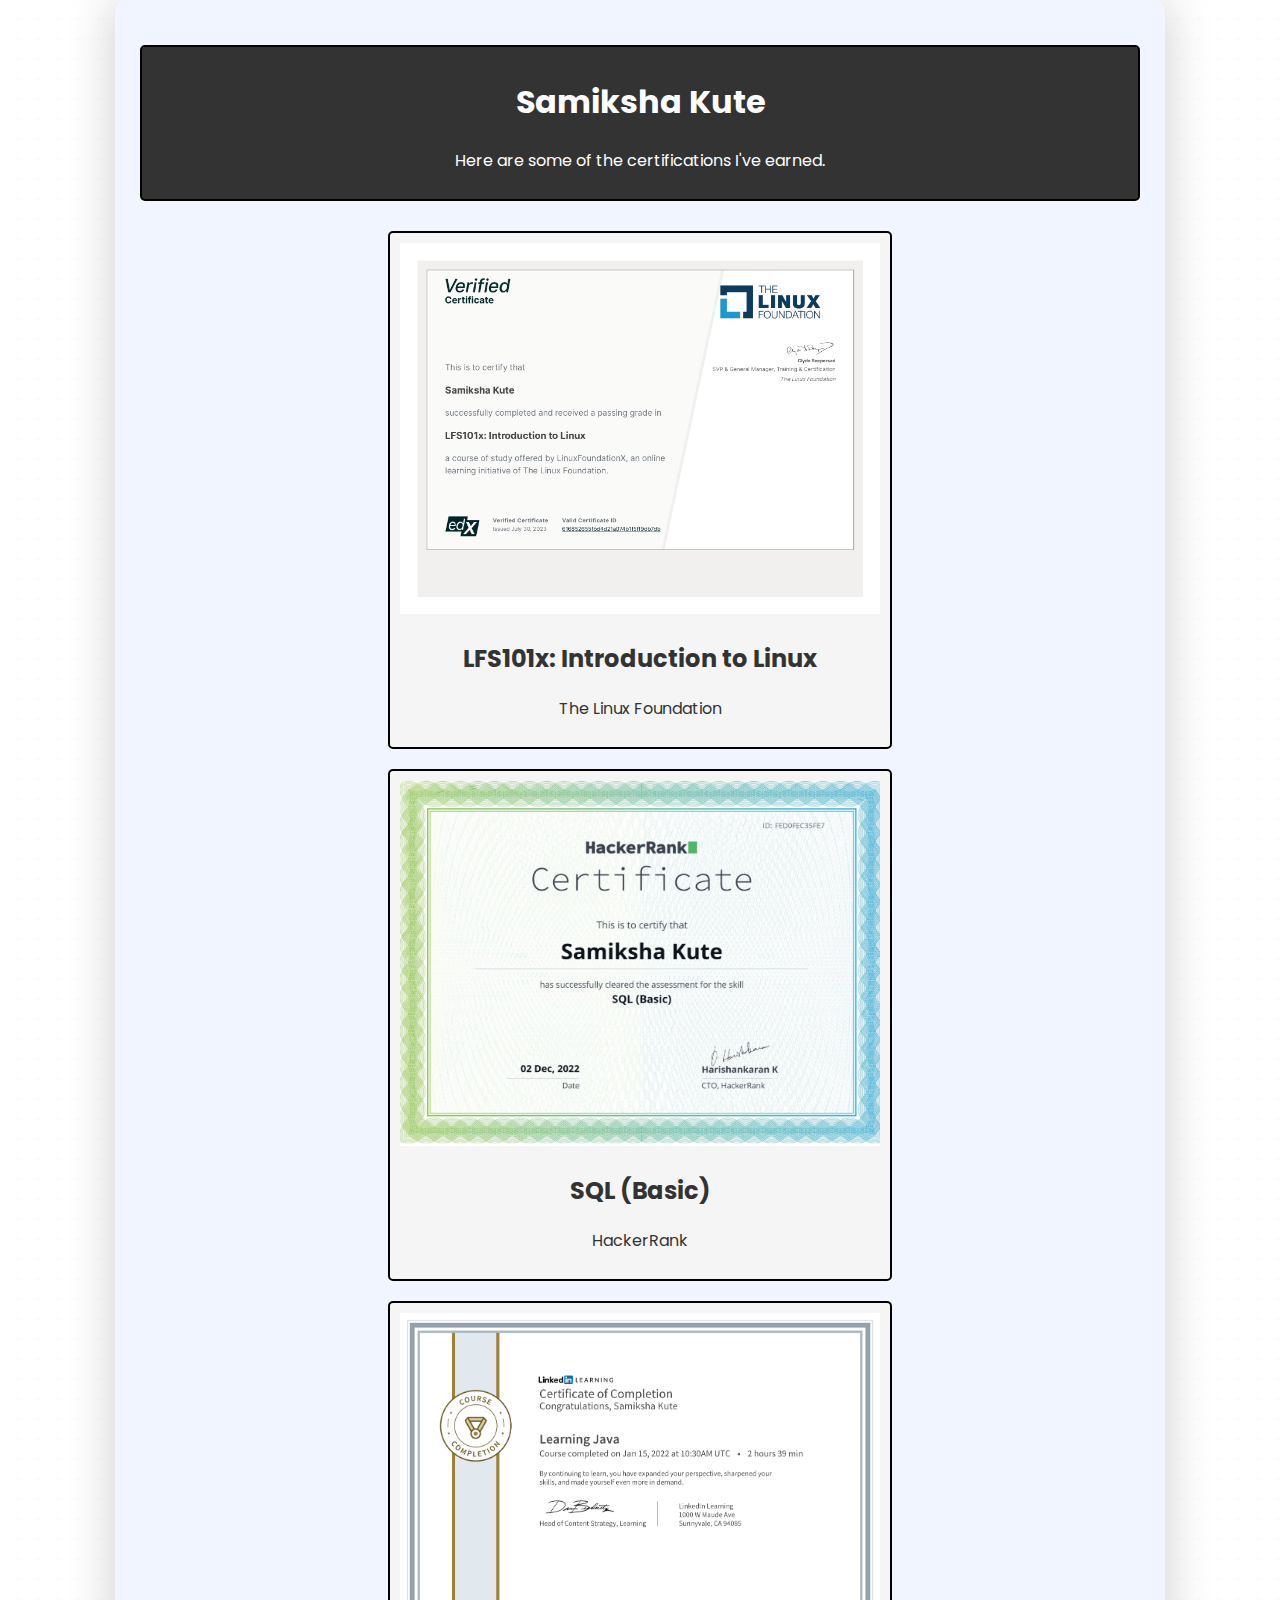
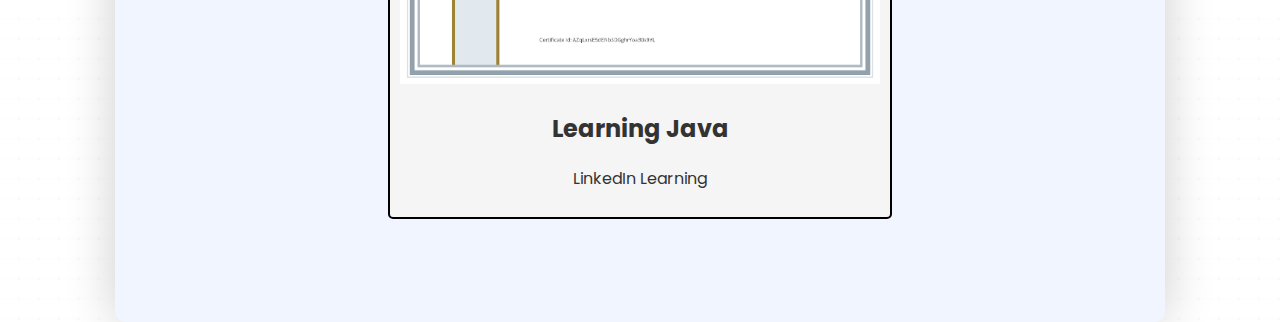
==== certifications.html @ d8dfdb76 "add new files" ====
<!DOCTYPE html>
<html lang="en">
  <head>
    <meta charset="UTF-8" />
    <meta name="viewport" content="width=device-width, initial-scale=1.0" />
    <meta name="description" content="Your website description here" />
    <!-- Add a meta description -->
    <link rel="icon" href="images/circular_image.jpg" />
    <link
      rel="stylesheet"
      href="https://cdnjs.cloudflare.com/ajax/libs/font-awesome/6.1.2/css/all.min.css"
      integrity="sha512-1sCRPdkRXhBV2PBLUdRb4tMg1w2YPf37qatUFeS7zlBy7jJI8Lf4VHwWfZZfpXtYSLy85pkm9GaYVYMfw5BC1A=="
      crossorigin="anonymous"
      referrerpolicy="no-referrer"
    />
    <link
      href="https://fonts.googleapis.com/css2?family=Poppins:wght@300;400;500;600;700&display=swap"
      rel="stylesheet"
    />

    <link rel="stylesheet" href="certifications.css" />
    <title>Samiksha Kute - Certifications</title>
  </head>


  <body>
    <div class="page">
      <div class="content">
        <div class="toggle-container">
          <i class="fas fa-sun" id="mode-toggle"></i>
        </div>
        <a href="index.html">
          <div class="heading">
            <h1>Samiksha Kute</h1>
            <p>Here are some of the certifications I've earned.</p>
          </div>
        </a>
        <div class="certificates">
          <div class="certificate">
               <a href="https://courses.edx.org/certificates/616852655fbd4d21a074b1f5ff9db7db" target="_blank"><img src="images/linux.jpg" alt="Certificate 1"></a>
               <h2>LFS101x: Introduction to Linux</h2>
               <p>The Linux Foundation</p>
               
          </div>
       
           <div class="certificate">
               <img src="images/sql_basic.jpg" alt="Certificate 2">
               <h2>SQL (Basic)</h2>
               <p>HackerRank</p>
               
          </div>

           <div class="certificate">
               <img src="images/java.png" alt="Certificate 3">
               <h2>Learning Java</h2>
               <p>LinkedIn Learning</p>
               
          </div>
        </div>
        

        <div class="socialmedia">
          <a href="https://github.com/samikshakute"
            ><i class="fa-brands fa-github"></i
          ></a>
          <a href="https://twitter.com/samikshakute"
            ><i class="fa-brands fa-twitter"></i
          ></a>
          <a href="https://www.linkedin.com/in/samikshakute"
            ><i class="fa-brands fa-linkedin"></i
          ></a>
        </div>
      </div>
    </div>
    <script src="script.js"></script>
  </body>
</html>
---- certifications.css ----
body {
     margin: 0;
     font-family: 'Poppins', sans-serif;
     background-color: #e0e0e0;
     color: #333333;

     background-image: linear-gradient(to bottom, #ffffff 80%, transparent 120%),
          linear-gradient(to right, #fffdfd 80%, transparent 120%);
     background-size: 20px 20px;
     /* Adjust the size of the dots */

}

page {
     display: flex;
     justify-content: center;
     align-items: center;
     min-height: 100vh;
     background-color: transparent;
     margin: 20px;
}



.content {
     background-color: #F0F5FF;
     /* Light Blue */
     border-radius: 10px;
     padding: 25px;
     box-shadow: 0 0 50px rgba(0, 0, 0, 0.2);
     max-width: 1000px;
     margin: 0 auto;
     /* Adjust the width as needed */
     text-align: center;
     position: relative;
     overflow: auto;
}


.toggle-container {
     position: absolute;
     top: 10px;
     right: 10px;
     z-index: 1000;
}

.toggle-container i {
     font-size: 24px;
     cursor: pointer;
     transition: color 0.3s;
}

.heading {
     margin: 20px 0;
     padding: 10px;
     border: 2px solid rgb(0, 0, 0);
     border-radius: 5px;
     text-align: center;
     background-color: #333333;
     color: #FFFFFF;
}

.heading:hover {
     box-shadow: 0px 5px 5px rgba(0, 0, 0, 0.5);
}

.certificates {
     display: flex;
     flex-wrap: wrap;
     justify-content: space-evenly;
     margin-top: 20px;
     align-content: center;
     align-items: center;
}

.certificate {
     flex: 0 0 calc(40% - 20px);
     /* Half the available width with some spacing */
     margin: 10px 0;
     padding: 10px;
     border: 2px solid #000000;
     background-color: #f5f5f5;
     border-radius: 5px;
     text-align: center;
     transition: transform 0.2s, box-shadow 0.2s, background-color 0.2s;
}

.certificate img {
     width: 100%;
     /* Image width fills the project container */
     object-fit: cover;
     /* Maintain aspect ratio and cover container */
}


.socialmedia {
     margin: 15px;
}

.socialmedia>a>i {
     padding: 15px;
     margin: 0px 5px;
     border-radius: 50px;
     color: rgb(0, 0, 0);
     font-size: 25px;
     transition: all 0.5s ease;
}

.socialmedia>a>i:hover {
     background-color: #000000;
}

.fa-github:hover {
     color: #ffffff;
}

.fa-twitter:hover {
     color: #1DA1F2;
}

.fa-linkedin:hover {
     color: #0077B5;
}

a {
     text-decoration: none;
     color: #000000;
}

body.dark-mode {
     background-color: #fff;
     color: #ffffff;
     background-image: linear-gradient(to bottom, #333333 80%, transparent 120%),
          linear-gradient(to right, #333333 80%, transparent 120%);
     background-size: 20px 20px;
     /* Adjust the size of the dots */
}

body.dark-mode .certificate {
     color: #333333;
}

body.dark-mode .content {
     background-color: #444;
     box-shadow: 0 0 10px rgba(255, 255, 255, 0.2);
}

body.dark-mode .heading {
     border-color: #ffffff;
     background-color: #666;
     color: #fff;
}


body.dark-mode .heading:hover {
     box-shadow: 0px 5px 5px rgba(255, 255, 255, 0.5);
}

body.dark-mode .certificate {
     border-color: #ffffff;
}

body.dark-mode .certificate:hover {
     box-shadow: 0 0 10px rgba(255, 255, 255, 0.3);
}

body.dark-mode .certificate i {
     color: #ffffff;
}

body.dark-mode .socialmedia>a>i {
     color: #ffffff;
}

body.dark-mode .fa-github:hover {
     color: #ffffff;
}

body.dark-mode .fa-twitter:hover {
     color: #1DA1F2;
}

body.dark-mode .fa-linkedin:hover {
     color: #0077B5;
}




/* Media Queries for Responsive Design */
@media (max-width: 1500px) {
     .content {
          width: 90%;
     }

     .certificate {
          flex: 0 0 calc(50% - 20px);
          /* Adjust the flex basis for two projects per row */
     }
}

/* Additional Media Query for smaller screens, if needed */
@media (max-width: 768px) {
     .content {
          width: 100%;
     }

     .certificate {
          flex: 0 0 calc(100% - 20px);
          /* Adjust the flex basis for single project per row */
     }
}
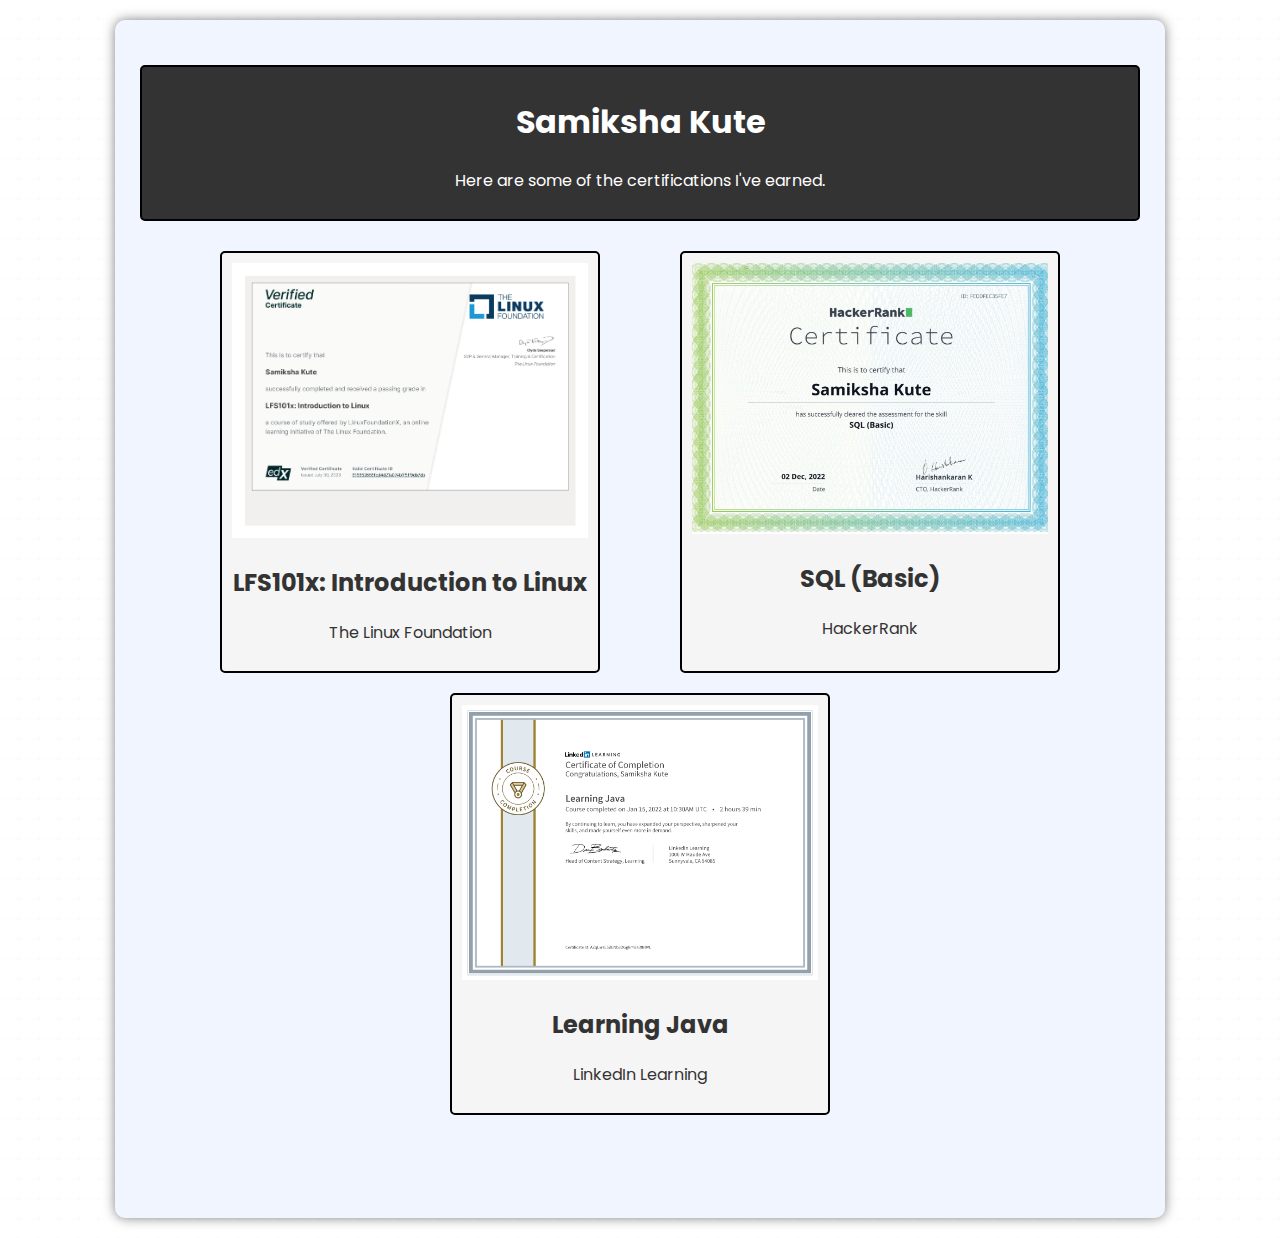
==== commit f35b45d1: "update files" ====
--- a/certifications.html
+++ b/certifications.html
@@ -3,8 +3,7 @@
   <head>
     <meta charset="UTF-8" />
     <meta name="viewport" content="width=device-width, initial-scale=1.0" />
-    <meta name="description" content="Your website description here" />
-    <!-- Add a meta description -->
+    <meta name="description" content="Samiksha Kute's Certifications" />
     <link rel="icon" href="images/circular_image.jpg" />
     <link
       rel="stylesheet"
@@ -22,7 +21,6 @@
     <title>Samiksha Kute - Certifications</title>
   </head>
 
-
   <body>
     <div class="page">
       <div class="content">
@@ -37,27 +35,35 @@
         </a>
         <div class="certificates">
           <div class="certificate">
-               <a href="https://courses.edx.org/certificates/616852655fbd4d21a074b1f5ff9db7db" target="_blank"><img src="images/linux.jpg" alt="Certificate 1"></a>
-               <h2>LFS101x: Introduction to Linux</h2>
-               <p>The Linux Foundation</p>
-               
-          </div>
-       
-           <div class="certificate">
-               <img src="images/sql_basic.jpg" alt="Certificate 2">
-               <h2>SQL (Basic)</h2>
-               <p>HackerRank</p>
-               
+            <a
+              href="https://courses.edx.org/certificates/616852655fbd4d21a074b1f5ff9db7db"
+              target="_blank"
+              ><img src="images/linux.jpg" alt="Certificate 1"
+            /></a>
+            <h2>LFS101x: Introduction to Linux</h2>
+            <p>The Linux Foundation</p>
           </div>
 
-           <div class="certificate">
-               <img src="images/java.png" alt="Certificate 3">
-               <h2>Learning Java</h2>
-               <p>LinkedIn Learning</p>
-               
+          <div class="certificate">
+            <a
+              href="https://www.hackerrank.com/certificates/fed0fec35fe7"
+              target="_blank"
+              ><img src="images/sql_basic.jpg" alt="Certificate 2"
+            /></a>
+            <h2>SQL (Basic)</h2>
+            <p>HackerRank</p>
+          </div>
+
+          <div class="certificate">
+            <a
+              href="https://www.linkedin.com/learning/certificates/f6d648709f9668e084ee20f2f5d746f4b8039ac444301c18ce315063db30ff23?trk=share_certificate"
+              target="_blank"
+              ><img src="images/java.png" alt="Certificate 3"
+            /></a>
+            <h2>Learning Java</h2>
+            <p>LinkedIn Learning</p>
           </div>
         </div>
-        
 
         <div class="socialmedia">
           <a href="https://github.com/samikshakute"
--- a/certifications.css
+++ b/certifications.css
@@ -3,15 +3,13 @@
      font-family: 'Poppins', sans-serif;
      background-color: #e0e0e0;
      color: #333333;
-
+     overflow-x: hidden;
      background-image: linear-gradient(to bottom, #ffffff 80%, transparent 120%),
           linear-gradient(to right, #fffdfd 80%, transparent 120%);
      background-size: 20px 20px;
-     /* Adjust the size of the dots */
-
-}
-
-page {
+}
+
+.page {
      display: flex;
      justify-content: center;
      align-items: center;
@@ -20,14 +18,12 @@
      margin: 20px;
 }
 
-
-
 .content {
      background-color: #F0F5FF;
      /* Light Blue */
+     box-shadow: 0 0 12px rgba(0, 0, 0, 0.5);
      border-radius: 10px;
      padding: 25px;
-     box-shadow: 0 0 50px rgba(0, 0, 0, 0.2);
      max-width: 1000px;
      margin: 0 auto;
      /* Adjust the width as needed */
@@ -35,7 +31,6 @@
      position: relative;
      overflow: auto;
 }
-
 
 .toggle-container {
      position: absolute;
@@ -61,7 +56,7 @@
 }
 
 .heading:hover {
-     box-shadow: 0px 5px 5px rgba(0, 0, 0, 0.5);
+     box-shadow: -5px 8px 2px rgba(0, 0, 0, 1);
 }
 
 .certificates {
@@ -70,28 +65,31 @@
      justify-content: space-evenly;
      margin-top: 20px;
      align-content: center;
-     align-items: center;
+     
 }
 
 .certificate {
      flex: 0 0 calc(40% - 20px);
-     /* Half the available width with some spacing */
      margin: 10px 0;
      padding: 10px;
      border: 2px solid #000000;
      background-color: #f5f5f5;
      border-radius: 5px;
      text-align: center;
+     box-sizing: border-box;
+     overflow: hidden;
      transition: transform 0.2s, box-shadow 0.2s, background-color 0.2s;
+}
+
+.certificate:hover {
+     transform: translateY(-5px);
+     box-shadow: -5px 8px 2px rgba(0, 0, 0, 1);
 }
 
 .certificate img {
      width: 100%;
-     /* Image width fills the project container */
      object-fit: cover;
-     /* Maintain aspect ratio and cover container */
-}
-
+}
 
 .socialmedia {
      margin: 15px;
@@ -133,39 +131,38 @@
      background-image: linear-gradient(to bottom, #333333 80%, transparent 120%),
           linear-gradient(to right, #333333 80%, transparent 120%);
      background-size: 20px 20px;
-     /* Adjust the size of the dots */
+}
+
+body.dark-mode .content {
+     background-color: #fff;
+     color: #ffffff;
+     background-image: linear-gradient(to bottom, #333333 80%, transparent 120%),
+          linear-gradient(to right, #333333 80%, transparent 120%);
+     background-size: 20px 20px;
+
+}
+
+body.dark-mode .heading {
+     border: 2px solid rgb(255, 255, 255);
+     background-color: #666;
+     color: #fff;
+}
+
+body.dark-mode .heading:hover {
+     box-shadow: -5px 8px 2px rgb(255, 255, 255);
 }
 
 body.dark-mode .certificate {
      color: #333333;
 }
 
-body.dark-mode .content {
-     background-color: #444;
-     box-shadow: 0 0 10px rgba(255, 255, 255, 0.2);
-}
-
-body.dark-mode .heading {
-     border-color: #ffffff;
-     background-color: #666;
-     color: #fff;
-}
-
-
-body.dark-mode .heading:hover {
-     box-shadow: 0px 5px 5px rgba(255, 255, 255, 0.5);
-}
-
-body.dark-mode .certificate {
-     border-color: #ffffff;
-}
+body.dark-mode .certificate img {
+     filter: invert(1);
+}
+
 
 body.dark-mode .certificate:hover {
-     box-shadow: 0 0 10px rgba(255, 255, 255, 0.3);
-}
-
-body.dark-mode .certificate i {
-     color: #ffffff;
+     box-shadow: -5px 8px 2px rgb(146, 146, 146);
 }
 
 body.dark-mode .socialmedia>a>i {
@@ -184,29 +181,73 @@
      color: #0077B5;
 }
 
-
-
-
 /* Media Queries for Responsive Design */
-@media (max-width: 1500px) {
+@media (max-width: 1160px) {
      .content {
           width: 90%;
      }
 
      .certificate {
           flex: 0 0 calc(50% - 20px);
-          /* Adjust the flex basis for two projects per row */
-     }
-}
-
-/* Additional Media Query for smaller screens, if needed */
+     }
+
+     .heading h1 {
+          font-size: 1.5rem;
+     }
+
+     .heading p {
+          font-size: 0.8rem;
+     }
+}
+
 @media (max-width: 768px) {
      .content {
           width: 100%;
      }
 
      .certificate {
+          flex: 0 0 calc(40% - 20px);
+     }
+
+     .certificate h2 {
+          font-size: 0.9rem;
+     }
+
+     .certificate p {
+          font-size: 0.8rem;
+     }
+
+     .heading h1 {
+          font-size: 1.2rem;
+     }
+
+     .heading p {
+          font-size: 0.7rem;
+     }
+}
+
+@media (max-width: 500px) {
+     .content {
+          width: 100%;
+     }
+
+     .certificate {
           flex: 0 0 calc(100% - 20px);
-          /* Adjust the flex basis for single project per row */
+     }
+
+     .certificate h2 {
+          font-size: 0.8rem;
+     }
+
+     .certificate p {
+          font-size: 0.7rem;
+     }
+
+     .heading h1 {
+          font-size: 1rem;
+     }
+
+     .heading p {
+          font-size: 0.6rem;
      }
 }